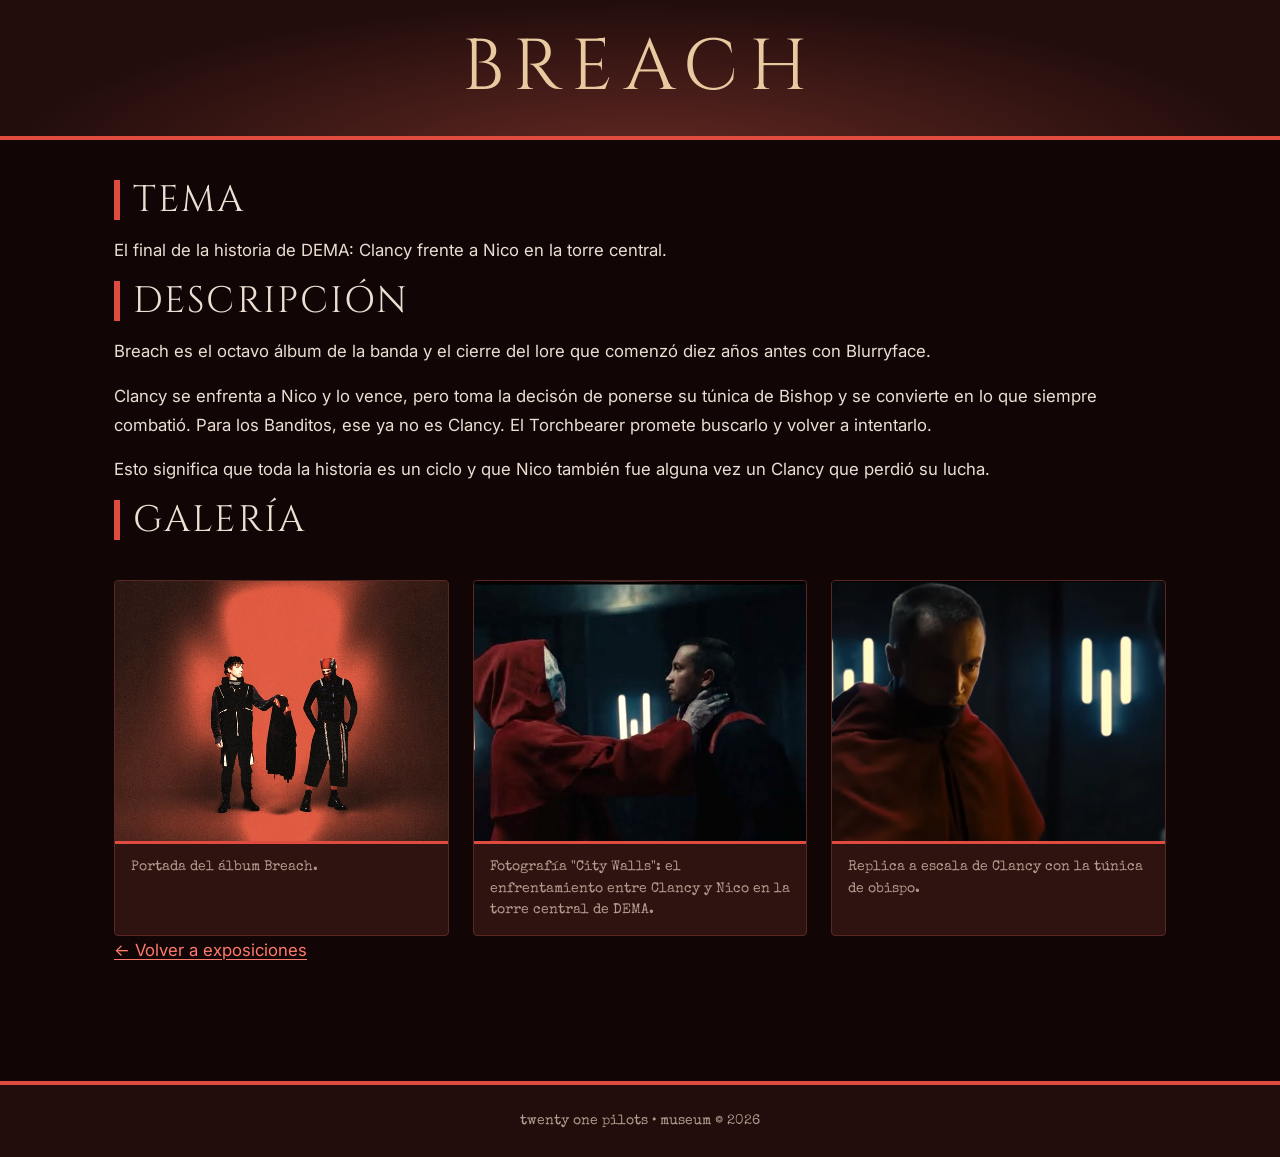
==== breach.html @ c8e52bdf "Add files via upload" ====
<!DOCTYPE html>
<html lang="es">
<head>
    <meta charset="UTF-8">
    <meta name="viewport" content="width=device-width, initial-scale=1.0">
    <title>BREACH</title>
    <link rel="stylesheet" href="estilos.css">
</head>
<body class="era-breach">
    <header>
        <h1 class = titulo>Breach</h1>
    </header>

    <main>
        <section>
            <div>
                <h2 id="tema">Tema</h2>
                <p>
                    El final de la historia de DEMA: Clancy frente a Nico en la torre central.
                </p>
            </div>

            <div>
                <h2 id="descripcion">Descripción</h2>
                <p>
                    Breach es el octavo álbum de la banda y el cierre del lore que
                    comenzó diez años antes con Blurryface.
                </p>
                <p>
                    Clancy se enfrenta a Nico y lo vence, pero toma la decisón de 
                    ponerse su túnica de Bishop y se convierte en lo que siempre combatió.
                    Para los Banditos, ese ya no es Clancy. 
                    El Torchbearer promete buscarlo y volver a intentarlo.
                </p>
                <p>
                    Esto significa que toda la historia es un ciclo y que Nico también 
                    fue alguna vez un Clancy que perdió su lucha.
                </p>
            </div>

        <section>
            <h2 id="galeria">Galería</h2>

            <figure>
                <img src="breach_album.jpg" alt="Portada del álbum">
                <figcaption>Portada del álbum Breach.</figcaption>
            </figure>

            <figure>
                <img src="breach_nico-tyler.jpg" alt="Clancy y Nico en la torre del video de City Walls">
                <figcaption>Fotografía "City Walls": el enfrentamiento entre Clancy y Nico en la torre central de DEMA.</figcaption>
            </figure>

            <figure>
                <img src="breach_tyler.png" alt="Clancy con la túnica roja">
                <figcaption>Replica a escala de Clancy con la túnica de obispo.</figcaption>
            </figure>

        </section>

        <p><a href="exposiciones.html">&larr; Volver a exposiciones</a></p>
    </main>

    <br>
    <footer>
        <p>twenty one pilots • museum &copy; 2026</p>
    </footer>
</body>
</html>
---- estilos.css ----
@import url("https://fonts.googleapis.com/css2?family=Bebas+Neue&family=Special+Elite&family=Inter:wght@400;600&family=Permanent+Marker&family=Righteous&family=Anton&family=Cinzel:wght@500&display=swap");


:root {
    /*NEUTRAL (museo, horario, entradas, ubicación, contacto, créditos)*/
    --negro: #0e0e0f;
    --grafito: #19191a;
    --panel: #232325;
    --borde: #3a3a3d;
    --texto: #ecebe8;
    --texto-suave: #a3a29d;
    --acento: #bdbbb4;         
    --acento2: #ffffff;        
    --enlace: #d6d4cd;
    --sobre-acento: #111111;   
    --campo: #19191a;          
    --placeholder: #6f6e6a;
    --titulo: #ecebe8;         
    --nav-hover: #ffffff;

    --fuente-titulo: "Bebas Neue", Impact, "Arial Narrow", sans-serif;
    --fuente-lore: "Special Elite", "Courier New", monospace;
    --fuente-texto: "Inter", system-ui, -apple-system, "Segoe UI", sans-serif;

    --ancho: 1100px;
    --radio: 4px;
}

*, *::before, *::after {
    box-sizing: border-box;
}

html {
    scroll-behavior: smooth;
}

body {
    margin: 0;
    min-height: 100vh;
    display: flex;
    flex-direction: column;          /* footer siempre abajo */
    background: var(--negro);
    color: var(--texto);
    font-family: var(--fuente-texto);
    font-size: 1.05rem;
    line-height: 1.7;
}

img, iframe {
    max-width: 100%;
    display: block;
}

header {
    background: var(--grafito);
    border-bottom: 4px solid var(--acento);
    padding: 2rem 1.5rem 1rem;
    text-align: center;
}

.titulo {
    margin: 0 0 1rem;
    font-family: var(--fuente-titulo);
    font-weight: 400;
    font-size: clamp(2.5rem, 7vw, 4.5rem);
    letter-spacing: 0.08em;
    line-height: 1;
    text-transform: uppercase;
    color: var(--titulo);
}

nav {
    display: flex;
    flex-wrap: wrap;
    justify-content: center;
    align-items: center;
    gap: 0.4rem 1.2rem;
    padding: 0.6rem 0;
}

nav a {
    padding: 0.3rem 0.2rem;
    font-family: var(--fuente-titulo);
    font-size: 1.25rem;
    letter-spacing: 0.1em;
    text-transform: uppercase;
    text-decoration: none;
    color: var(--texto);
    border-bottom: 2px solid transparent;
    transition: color 0.2s, border-color 0.2s;
}

nav a:hover, nav a:focus-visible {
    color: var(--nav-hover);
    border-bottom-color: var(--acento);
}

.indice {
    flex-basis: 100%;
    margin: 0;
    font-family: var(--fuente-lore);
    font-weight: 400;
    font-size: 1rem;
    letter-spacing: 0.3em;
    text-transform: uppercase;
    color: var(--texto-suave);
}

main {
    flex: 1;
    width: 100%;
    max-width: var(--ancho);
    margin: 0 auto;
    padding: 2.5rem 1.5rem;
}

main > section, main > div, main > aside {
    margin-bottom: 3rem;
}

p {
    margin: 0 0 1rem;
}

.subtitulo, #subtitulo, #tema, #descripcion, #galeria {
    margin: 0 0 1rem;
    padding-left: 0.8rem;
    border-left: 6px solid var(--acento);
    font-family: var(--fuente-titulo);
    font-weight: 400;
    font-size: clamp(1.7rem, 4vw, 2.3rem);
    letter-spacing: 0.06em;
    text-transform: uppercase;
    line-height: 1.1;
}

h3 {
    margin: 0 0 0.5rem;
    font-family: var(--fuente-titulo);
    font-weight: 400;
    font-size: 1.6rem;
    letter-spacing: 0.05em;
    color: var(--enlace);
}

italics {
    font-style: italic;
    color: var(--enlace);
}

strong {
    color: var(--enlace);
    font-weight: 600;
}

/* Links */
main a {
    color: var(--enlace);
    text-underline-offset: 3px;
    transition: color 0.2s;
}

main a:hover,
main a:focus-visible {
    color: var(--acento2);
}

/* Tarjetas (article)  */
section:has(> article), aside {
    display: grid;
    grid-template-columns: repeat(auto-fit, minmax(260px, 1fr));
    gap: 1.5rem;
}

/* Lo que no es tarjeta ocupa todo el ancho de la cuadrícula */
section:has(> article) > :not(article), aside > :not(article) {
    grid-column: 1 / -1;
}

article {
    display: flex;
    flex-direction: column;
    gap: 0.4rem;
    padding: 1.3rem;
    background: var(--panel);
    border: 1px solid var(--borde);
    border-top: 4px solid var(--acento);
    border-radius: var(--radio);
    transition: transform 0.2s, border-color 0.2s;
}

article:hover {
    transform: translateY(-4px);
    border-top-color: var(--acento2);
}

article > img {
    width: 100%;
    aspect-ratio: 1 / 1;
    object-fit: cover;
    border-radius: var(--radio);
    margin-bottom: 0.6rem;
    filter: grayscale(0.25) contrast(1.05);
    transition: filter 0.3s;
}

article:hover > img {
    filter: none;
}

article > a {
    align-self: flex-start;
    margin-top: 0.2rem;
}

/* Videos de YouTube */
article iframe {
    width: 100%;
    height: auto;
    aspect-ratio: 16 / 9;
    border: 2px solid var(--borde);
    border-radius: var(--radio);
}

/* Galería (figure) */
section:has(> figure) {
    display: grid;
    grid-template-columns: repeat(auto-fit, minmax(280px, 1fr));
    gap: 1.5rem;
}

section:has(> figure) > :not(figure) {
    grid-column: 1 / -1;
}

figure {
    margin: 0;
    background: var(--panel);
    border: 1px solid var(--borde);
    border-radius: var(--radio);
    overflow: hidden;
}

figure img {
    width: 100%;
    height: 260px;
    object-fit: cover;
    transition: transform 0.4s;
}

figure:hover img {
    transform: scale(1.04);
}

figcaption {
    padding: 0.8rem 1rem;
    font-family: var(--fuente-lore);
    font-size: 0.9rem;
    line-height: 1.5;
    color: var(--texto-suave);
    border-top: 3px solid var(--acento);
}

/* Tablas (horario y entradas) */
table {
    width: 100%;
    border-collapse: collapse;
    background: var(--panel);
    border: 1px solid var(--borde);
}

th,
td {
    padding: 0.8rem 1rem;
    text-align: left;
    border-bottom: 1px solid var(--borde);
}

th {
    background: var(--acento);
    color: var(--sobre-acento);
    font-family: var(--fuente-titulo);
    font-weight: 400;
    font-size: 1.25rem;
    letter-spacing: 0.08em;
    text-transform: uppercase;
}

tbody tr:nth-child(even) {
    background: color-mix(in srgb, var(--texto) 4%, transparent);
}

tbody tr:hover {
    background: color-mix(in srgb, var(--acento) 12%, transparent);
}

td[colspan] {
    color: var(--acento2);
    font-weight: 600;
    text-align: center;
}

/* Notas */
.notas {
    margin: 0 0 0.6rem;
    padding: 0.7rem 1rem;
    background: var(--grafito);
    border-left: 4px solid var(--acento2);
    font-family: var(--fuente-lore);
    font-size: 0.92rem;
    color: var(--texto-suave);
}

/* Listas */
ul {
    padding-left: 1.3rem;
}

li {
    margin-bottom: 0.5rem;
}

li::marker {
    color: var(--acento);
}

/* Mapa */
main > div > iframe {
    width: 100%;
    height: auto;
    aspect-ratio: 3 / 2;
    max-height: 450px;
    margin-bottom: 1rem;
    border: 2px solid var(--borde);
    border-radius: var(--radio);
}

/* Formulario de contacto */
form {
    display: flex;
    flex-direction: column;
    gap: 1rem;
    max-width: 640px;
}

fieldset {
    margin: 0;
    padding: 0;
    border: none;
    display: flex;
    flex-direction: column;
    gap: 0.35rem;
}

label {
    font-family: var(--fuente-titulo);
    font-size: 1.15rem;
    letter-spacing: 0.08em;
    text-transform: uppercase;
    color: var(--enlace);
}

input, textarea {
    width: 100%;
    padding: 0.7rem 0.9rem;
    background: var(--campo);
    color: var(--texto);
    border: 2px solid var(--borde);
    border-radius: var(--radio);
    font: inherit;
    transition: border-color 0.2s, box-shadow 0.2s;
}

input::placeholder, textarea::placeholder {
    color: var(--placeholder);
}

input:focus, textarea:focus {
    outline: none;
    border-color: var(--acento);
    box-shadow: 0 0 0 3px color-mix(in srgb, var(--acento) 30%, transparent);
}

textarea {
    resize: vertical;
    min-height: 120px;
}

button {
    align-self: flex-start;
    padding: 0.7rem 2rem;
    background: var(--acento);
    color: var(--sobre-acento);
    border: 2px solid var(--acento);
    border-radius: var(--radio);
    font-family: var(--fuente-titulo);
    font-size: 1.3rem;
    letter-spacing: 0.1em;
    text-transform: uppercase;
    cursor: pointer;
    transition: background 0.2s, color 0.2s;
}

button:hover,
button:focus-visible {
    background: transparent;
    color: var(--enlace);
}

/* Footer */
footer {
    padding: 1.5rem;
    background: var(--grafito);
    border-top: 4px solid var(--acento);
    text-align: center;
    font-family: var(--fuente-lore);
    font-size: 0.9rem;
    color: var(--texto-suave);
}

footer p {
    margin: 0;
}

/* ERA BLURRYFACE */
.era-blurryface {
    --negro: #050505;
    --grafito: #0f0f0f;
    --panel: #181818;
    --borde: #2e2e2e;
    --texto: #e8e4dc;
    --texto-suave: #9a958b;
    --acento: #e0262d;
    --acento2: #e8e4dc;
    --enlace: #ff4b50;
    --sobre-acento: #ffffff;
    --campo: #0f0f0f;
    --placeholder: #6a665e;
    --titulo: #e0262d;
    --nav-hover: #ff4b50;
    --fuente-titulo: "Permanent Marker", "Bebas Neue", Impact, sans-serif;
}

.era-blurryface header {
    background: linear-gradient(180deg, #000 0%, #0f0f0f 100%);
    border-bottom-width: 6px;
}

.era-blurryface figure img {
    filter: grayscale(1) contrast(1.15);
}

.era-blurryface figure:hover img {
    filter: none;
}

/* ERA TRENCH */
.era-trench {
    --negro: #0d0d0d;
    --grafito: #181818;
    --panel: #222222;
    --borde: #3a3a3a;
    --texto: #e9e6dc;
    --texto-suave: #a9a699;
    --acento: #fce300;
    --acento2: #d6232a;
    --enlace: #fce300;
    --sobre-acento: #0d0d0d;
    --titulo: #fce300;
    --nav-hover: #fce300;
}

.era-trench header {
    background:
        repeating-linear-gradient(90deg, transparent 0 38px, rgba(255, 255, 255, 0.025) 38px 40px),
        var(--grafito);
}

/* ERA SCALED AND ICY */
.era-sai {
    --negro: #eef0e8;          
    --grafito: #d3e2df;        
    --panel: #f8f9f4;          
    --borde: #c9d2c3;
    --texto: #2f3b3a;
    --texto-suave: #55625f;
    --acento: #e3a3ba;         
    --acento2: #5f9ea6;        
    --enlace: #a8456f;
    --sobre-acento: #2f3b3a;
    --campo: #fbfcf8;
    --placeholder: #8a9792;
    --titulo: #2f3b3a;
    --nav-hover: #a8456f;
    --fuente-titulo: "Righteous", "Bebas Neue", Impact, sans-serif;
    --radio: 12px;
}

.era-sai header {
    background: linear-gradient(135deg, #d3e2df 0%, #e1e8d3 60%, #ecd6de 100%);
    border-bottom: 3px solid var(--acento2);
}

.era-sai article,
.era-sai figure,
.era-sai table {
    border: 1px solid var(--borde);
    box-shadow: 4px 4px 0 color-mix(in srgb, var(--acento) 45%, var(--negro));
}

.era-sai article:hover {
    border-top-color: var(--acento2);
}

.era-sai .subtitulo, .era-sai #tema, .era-sai #descripcion, .era-sai #galeria {
    border-left-color: var(--acento2);
}

.era-sai figcaption {
    border-top: 1px solid var(--borde);
}

.era-sai figure img {
    filter: saturate(0.85);
}

.era-sai figure:hover img {
    filter: none;
}

.era-sai footer {
    border-top-color: var(--acento2);
}

/* ERA CLANCY */
.era-clancy {
    --negro: #170f0d;
    --grafito: #241714;
    --panel: #2e1f1b;
    --borde: #4a332d;
    --texto: #f1e6d8;
    --texto-suave: #b8a592;
    --acento: #de8639;
    --acento2: #e34037;
    --enlace: #f4a85e;
    --sobre-acento: #170f0d;
    --campo: #241714;
    --placeholder: #7d6a5c;
    --titulo: #fbe21f;
    --nav-hover: #fbe21f;
    --fuente-titulo: "Anton", Impact, "Arial Narrow", sans-serif;
}

.era-clancy header {
    background: linear-gradient(0deg, rgba(227, 64, 55, 0.35) 0%, transparent 70%), var(--grafito);
    border-bottom-color: var(--acento2);
}

.era-clancy .titulo {
    text-shadow: 0 0 24px rgba(251, 226, 31, 0.45);
}

.era-clancy footer {
    border-top-color: var(--acento2);
}

/* ERA BREACH */
.era-breach {
    --negro: #110605;
    --grafito: #220d0c;
    --panel: #2e1311;
    --borde: #5a2822;
    --texto: #eadfd2;
    --texto-suave: #b39a8c;
    --acento: #df4c3f;
    --acento2: #e8c9a0;
    --enlace: #ff7a6b;
    --sobre-acento: #ffffff;
    --campo: #220d0c;
    --placeholder: #7a5c55;
    --titulo: #e8c9a0;
    --nav-hover: #df4c3f;
    --fuente-titulo: "Cinzel", Georgia, "Times New Roman", serif;
}

.era-breach .titulo {
    letter-spacing: 0.15em;
}

.era-breach nav a, .era-breach th, .era-breach button, .era-breach label {
    letter-spacing: 0.12em;
}

.era-breach header {
    background: radial-gradient(ellipse at 50% 120%, #642923 0%, var(--grafito) 70%);
}

.era-breach figure img {
    filter: sepia(0.35) saturate(1.2) contrast(1.05);
}

.era-breach figure:hover img {
    filter: none;
}

/* Tarjetas de exposiciones.html */
article:has(> a[href^="blurryface"]) { --acento: #e0262d; --acento2: #e8e4dc; --enlace: #ff4b50; }
article:has(> a[href^="trench"])     { --acento: #fce300; --acento2: #d6232a; --enlace: #fce300; }
article:has(> a[href^="sai"])        { --acento: #e488a7; --acento2: #7ec3cc; --enlace: #f2a3bd; }
article:has(> a[href^="clancy"])     { --acento: #de8639; --acento2: #e34037; --enlace: #f4a85e; }
article:has(> a[href^="breach"])     { --acento: #df4c3f; --acento2: #e8c9a0; --enlace: #ff7a6b; }


@media (max-width: 600px) {
    body {
        font-size: 1rem;
    }

    main {
        padding: 1.5rem 1rem;
    }

    nav {
        gap: 0.2rem 0.9rem;
    }

    nav a {
        font-size: 1.1rem;
    }

    th,
    td {
        padding: 0.6rem 0.5rem;
        font-size: 0.9rem;
    }

    figure img {
        height: 200px;
    }
}
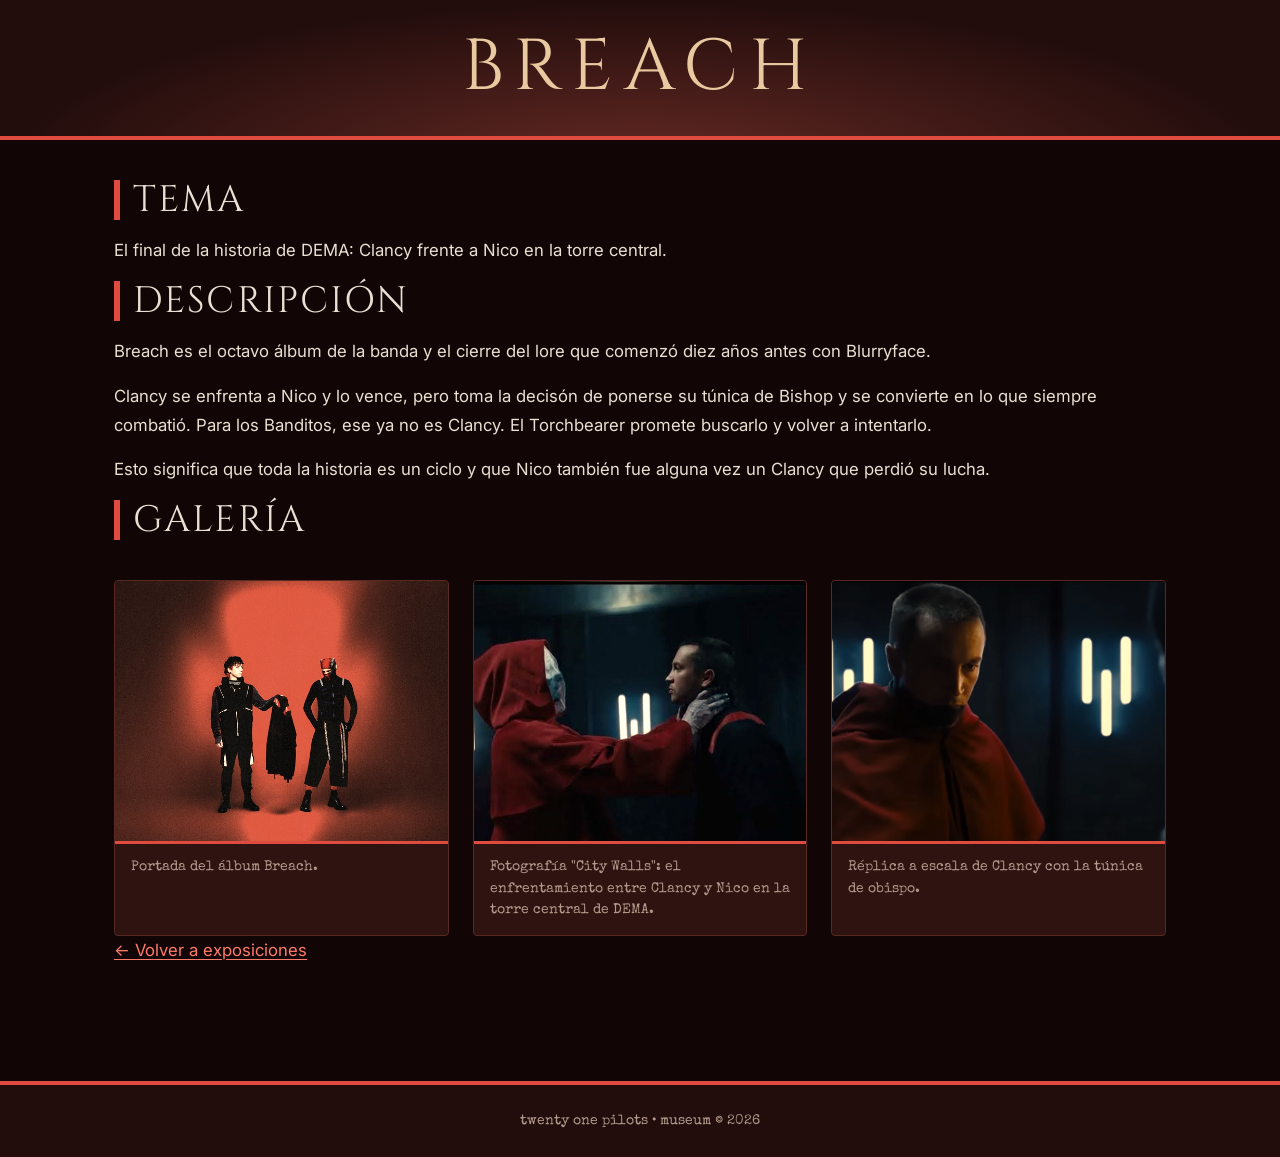
==== commit a47eefc0: "Reformat breach.html with correct HTML syntax" ====
--- a/breach.html
+++ b/breach.html
@@ -53,7 +53,7 @@
 
             <figure>
                 <img src="breach_tyler.png" alt="Clancy con la túnica roja">
-                <figcaption>Replica a escala de Clancy con la túnica de obispo.</figcaption>
+                <figcaption>Réplica a escala de Clancy con la túnica de obispo.</figcaption>
             </figure>
 
         </section>
@@ -66,4 +66,4 @@
         <p>twenty one pilots • museum &copy; 2026</p>
     </footer>
 </body>
-</html>+</html>
